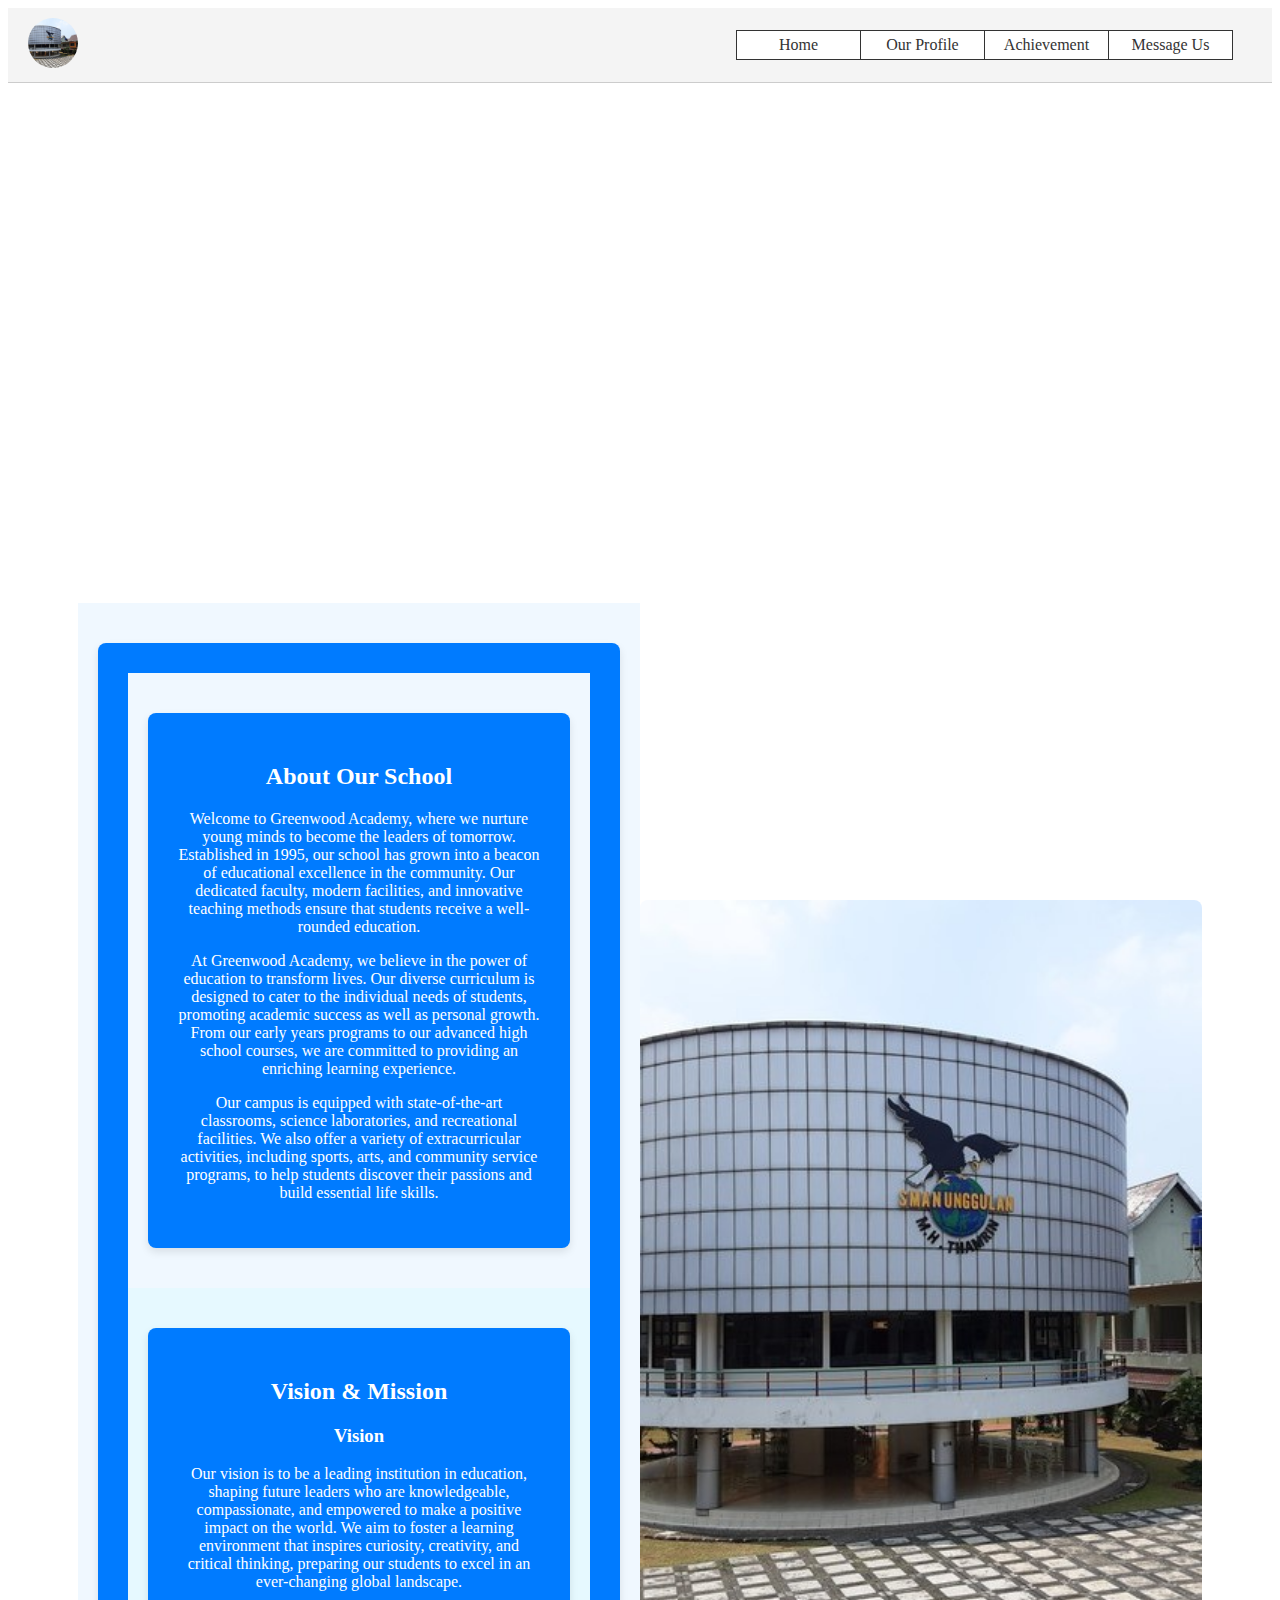
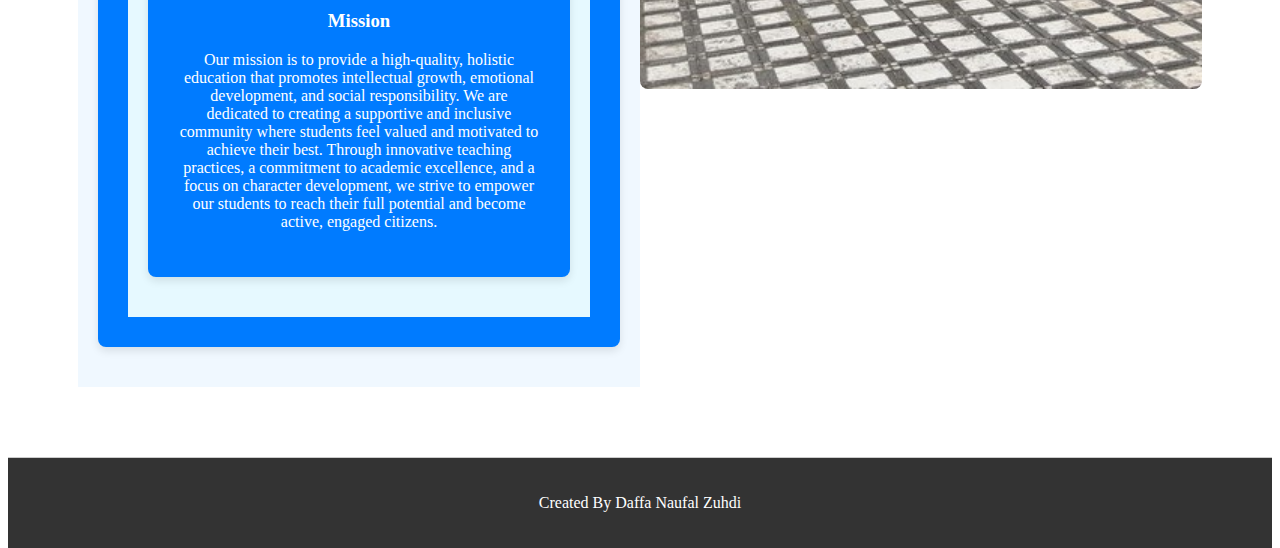
==== profile.html @ d4355536 "create index" ====
<!DOCTYPE html>
<html lang="en">
<head>
    <meta charset="UTF-8">
    <meta name="viewport" content="width=device-width, initial-scale=1.0">
    <title>Our Profile</title>
    <link rel="stylesheet" href="css/style.css">
</head>
<body>
    <header>
        <div class="logo">
            <img src="/assets/MHT.jpg" alt="Logo" width="50">
        </div>
        <nav>
            <ul>
                <li><a href="index.html">Home</a></li>
                <li><a href="profile.html">Our Profile</a></li>
                <li><a href="#">Achievement</a></li>
                <li><a href="#">Message Us</a></li>
            </ul>
        </nav>
    </header>

    <section class="banner">
        <div class="banner-image">
            <img src="/assets/MHT.jpg" alt="Banner Image" width="1366" height="300">
        </div>
    </section>

    <section class="profile-container">
        <div class="text-content">
            <section class="about">
                <div class="content-box">

    <section class="about">
        <div class="content-box">
        <h2>About Our School</h2>
        <p>Welcome to Greenwood Academy, where we nurture young minds to become the leaders of tomorrow. Established in 1995, our school has grown into a beacon of educational excellence in the community. Our dedicated faculty, modern facilities, and innovative teaching methods ensure that students receive a well-rounded education.</p>
        <p>At Greenwood Academy, we believe in the power of education to transform lives. Our diverse curriculum is designed to cater to the individual needs of students, promoting academic success as well as personal growth. From our early years programs to our advanced high school courses, we are committed to providing an enriching learning experience.</p>
        <p>Our campus is equipped with state-of-the-art classrooms, science laboratories, and recreational facilities. We also offer a variety of extracurricular activities, including sports, arts, and community service programs, to help students discover their passions and build essential life skills.</p>
    </section>
    

    <section class="vision-mission">
        <div class="content-box">
        <h2>Vision & Mission</h2>
        <h3>Vision</h3>
        <p>Our vision is to be a leading institution in education, shaping future leaders who are knowledgeable, compassionate, and empowered to make a positive impact on the world. We aim to foster a learning environment that inspires curiosity, creativity, and critical thinking, preparing our students to excel in an ever-changing global landscape.</p>
        <h3>Mission</h3>
        <p>Our mission is to provide a high-quality, holistic education that promotes intellectual growth, emotional development, and social responsibility. We are dedicated to creating a supportive and inclusive community where students feel valued and motivated to achieve their best. Through innovative teaching practices, a commitment to academic excellence, and a focus on character development, we strive to empower our students to reach their full potential and become active, engaged citizens.</p>
    </section>
    
</section>
</div>

<div class="image-content">
    <img src="/assets/MHT2.jpg" alt="School Image">
</div>
</section>

    <footer>
        <p>Created By Daffa Naufal Zuhdi</p>
    </footer>

    <script src="js/script.js"></script>
</body>
</html>
---- css/style.css ----
html {
    scroll-behavior: smooth; /* Enable smooth scrolling */
    margin: 0;    /* Remove default margin */
    padding: 0;   /* Remove default padding */
    width: 100%;  /* Ensure the content takes full width */
    height: 100%; /* Ensure the content takes full height */
}

header {
    background-color: #f4f4f4;
    padding: 10px 20px; /* Reduced padding */
    padding-right: 40px;
    display: flex;
    justify-content: space-between;
    align-items: center;
    border-bottom: 1px solid #ccc;
}


.logo img {
    width: 50px; /* Set width of the logo */
    height: 50px; /* Set height of the logo */
    border-radius: 50%; /* Make the logo circular */
    object-fit: cover; /* Ensure the image covers the circle */
}

nav ul {
    list-style: none;
    margin: 0;
    padding: 0;
    display: flex;
}

nav ul li {
    margin: 0; /* Remove margins between the list items */
}

nav ul li a {
    text-decoration: none;
    color: #333;
    background-color: #fff; /* Background color for the buttons */
    padding: 5px 10px;
    border: 1px solid #333; /* Thicker border */
    box-sizing: border-box; /* Include padding and border in the element's width */
    margin-right: -1px; /* Ensure buttons stick together */
    display: flex; /* Use Flexbox */
    justify-content: center; /* Center the text horizontally */
    align-items: center; /* Center the text vertically */
    width: 125px; /* Increased width for wider buttons */
}

nav ul li a:hover {
    background-color: #ddd; /* Optional: Change background on hover */
}




/* Responsive Design */
@media (max-width: 480px) {
    header {
        flex-direction: row; /* Keep items in a row on mobile */
        justify-content: space-between;
        padding: 10px; /* Reduce padding for smaller screens */
    }

    nav ul {
        flex-direction: row; /* Keep navigation items horizontal */
        justify-content: space-between; /* Spread items evenly */
        width: 100%; /* Ensure it takes full width */
    }

    nav ul li {
        margin-left: 10px; /* Reduce margin for smaller screens */
    }
}


nav ul li a {
    text-decoration: none;
    color: #333;
}

/* CSS for the welcome section */
.welcome {
    background-image: url(/assets/MHT.jpg); /* Replace with your image path */
    background-size: cover;
    background-position: center;
    height: 578px;
    color: white; /* Optional: to make text stand out */
    display: flex;
    flex-direction: column;
    justify-content: normal;
    align-items: normal;
    text-align: start;
    box-sizing: content-box;
    padding-left: 0px;
    padding-top: 30px;
    padding-right: 50%;
}

.welcome h1,
.welcome p {
    background-color: rgba(0, 0, 0, 0.65); /* Transparent black background */
    padding: 30px;
    border-radius: 0px;
    display: inline-block;
    margin: 0; /* Remove any margins to keep the box tight around text */
}


/* Add margins to the main content sections */
section {
    margin: 0;
    padding: 50px;
    box-sizing: border-box;
}

/* Ensure header and footer do not have extra margins */
header, footer {
    margin: 0;
}

/* Facilitation section */
.facilitation {
    padding: 50px 40px;
    background-color: #f9f9f9;
}

.facilities {
    display: flex;
    justify-content: flex-start;
    gap: 80px; /* Increase the gap between facilities */
    flex-wrap: wrap;
}

.facility {
    width: 150px;
    text-align: center;
    display: flex;
    flex-direction: column;
    align-items: center;
}

.facility .icon {
    width: 150px; /* Size of the circle */
    height: 150px; /* Size of the circle */
    border-radius: 50%; /* Make the image a circle */
    object-fit: cover; /* Ensure the image covers the circle */
    margin-bottom: 20px; /* Space between the circle and the text */
    border: 2px solid #333; /* Add a border to the circle */
}

.message-us {
    padding: 50px 20px;
}

.form-container {
    display: flex;
    justify-content: space-between;
    flex-wrap: wrap;
}

form {
    max-width: 600px;
    flex: 1;
    width: 100%;
    box-sizing: border-box;
}

form .form-group {
    display: flex;
    align-items: center;
    margin-bottom: 20px;
    flex-wrap: wrap;
}

form label {
    width: 150px;
    margin-right: 10px;
    flex-shrink: 0;
}

form input[type="text"],
form input[type="date"],
form textarea {
    flex: 1;
    padding: 10px;
    border: 1px solid #ccc;
    border-radius: 4px;
    width: 100%;
    box-sizing: border-box;
}

form input[type="radio"] {
    margin-right: 5px;
}

/* Radio group layout */
.radio-group {
    display: flex;
    flex-direction: row;
    gap: 20px;
    margin-top: 5px;
    flex-wrap: wrap; /* Allows wrapping if needed on smaller screens */
}

/* Ensure radio buttons and labels are aligned horizontally on all devices */
.radio-group label {
    display: flex;
    align-items: center;
    gap: 5px; /* Space between the radio button and the label text */
    margin-bottom: 0; /* Remove any bottom margin to keep them aligned */
}

/* Responsive Design */
@media (max-width: 480px) {
    .radio-group {
        justify-content: flex-start; /* Align to the left */
        gap: 10px; /* Reduce gap on smaller screens */
        width: 100%; /* Ensure it uses the full width of the container */
    }

    .radio-group label {
        flex: 1; /* Allow labels to take equal space */
        justify-content: flex-start; /* Align text and button to the left */
    }
}


form button {
    padding: 10px 20px;
    border: none;
    background-color: #333;
    color: #fff;
    cursor: pointer;
    border-radius: 4px;
    width: 100%;
    box-sizing: border-box;
}

.submitted-info {
    overflow-y: scroll; /* Enables vertical scrolling */
    word-wrap: break-word; /* Ensures long words break to the next line */
    max-height: 300px; /* Set a maximum height for the box */
    background-color: #f4f4f4;
    padding: 20px;
    border-radius: 4px;
    border: 1px solid #ccc;
    box-shadow: 0 0 10px rgba(0, 0, 0, 0.1);
    width: 100%; /* Ensure it takes full width within its maximum */
    max-width: 50%; /* Take up to half of the container width */
    box-sizing: border-box; /* Include padding and border in the width */
}

@media (max-width: 768px) {
    .message-us {
        flex-direction: column; /* Stack form and info box vertically on smaller screens */
        gap: 20px; /* Space between stacked items */
    }

    form, .submitted-info {
        max-width: 100%; /* Remove maximum width constraint on smaller screens */
    }
}

@media (max-width: 480px) {
    form, .submitted-info {
        max-width: 100%; /* Ensure both elements can take full width if necessary */
    }
}

/* Footer */
footer {
    text-align: center;
    padding: 20px;
    background-color: #333;
    color: #fff;
    border-top: 1px solid #ccc;
}

/* Responsive Design */
@media (max-width: 768px) {
    .facilities {
        flex-direction: column;
        align-items: flex-start;
        gap: 20px; /* Reduce the gap for smaller screens */
    }

    .form-container {
        flex-direction: column;
    }

    .submitted-info {
        margin-left: 0;
        margin-top: 20px;
        width: 100%;
    }
}

@media (max-width: 480px) {
    header {
        flex-direction: column;
        align-items: flex-start;
        padding: 10px; /* Reduce padding for smaller screens */
    }

    nav ul {
        flex-direction: column;
        width: 100%;
        align-items: flex-start;
    }

    nav ul li {
        margin-left: 0;
        margin-bottom: 10px;
    }

    .facility {
        width: 100%;
    }

    form label {
        width: 100%;
        margin-bottom: 5px;
    }

    .welcome {
        padding: 10px; /* Reduce padding for smaller screens */
    }

    form button {
        padding: 10px; /* Reduce padding for buttons on smaller screens */
    }

    .hero-image img, .banner-image img {
        width: 100%;
    }
}





.banner {
    background-image: url(/assets/AAA.jpg); /* Replace with the path to your image */
    background-size: cover;
    background-position: center;
    height: 450px; /* Match the height to your main page background image */
    display: flex;
    justify-content: center;
    align-items: center;
    text-align: center;
    color: white; /* Optional: Ensure text is visible over the background */
}

.banner-image img {
    display: none; /* Hide the placeholder image */
}



/* Common box styling */
.content-box {
    background-color: #007bff; /* Blue background for visibility */
    color: #fff; /* White text for contrast */
    padding: 30px;
    border-radius: 8px; /* Rounded corners */
    box-shadow: 0 4px 8px rgba(0, 0, 0, 0.1); /* Subtle shadow for depth */
    max-width: 800px;
    margin: 0 auto;
    text-align: center;
}

/* About Us Section */
.about {
    padding: 40px 20px;
    background-color: #f0f8ff; /* Light blue background for the section */
}

/* Vision & Mission Section */
.vision-mission {
    padding: 40px 20px;
    background-color: #e6f9ff; /* Lighter blue background for the section */
}

.vision-mission h2 {
    color: #ffffff; /* Darker blue for the section heading */
}

.vision-mission h3 {
    color: hsl(0, 0%, 100%); /* Even darker blue for subheadings */
}
/* Container for the text and image */
.profile-container {
    display: flex;
    align-items: stretch; /* Ensure both sections and image are the same height */
    margin: 20px;
}

/* Text content styling */
.text-content {
    flex: 1; /* Take up the left half */
    display: flex;
    flex-direction: column;
    gap: 20px; /* Space between sections */
    max-width: 50%; /* Ensure text content does not exceed half the width */
}

/* Style individual sections */
.about, .vision-mission {
    flex: 1;
}

.content-box {
    background-color: #007bff; /* Blue background for visibility */
    color: #fff; /* White text for contrast */
    padding: 30px;
    border-radius: 8px; /* Rounded corners */
    box-shadow: 0 4px 8px rgba(0, 0, 0, 0.1); /* Subtle shadow for depth */
    max-width: 100%; /* Ensure the box fits within the text-content container */
    text-align: center;
}

/* Image content styling */
.image-content {
    flex: 1; /* Take up the right half */
    display: flex;
    align-items: center;
    justify-content: center;
    max-width: 50%; /* Constrain to half the width of the page */
}

.image-content img {
    height: auto; /* Maintain aspect ratio */
    max-height: 100%; /* Constrain image height */
    width: 100%; /* Make image fill the container */
    border-radius: 8px; /* Match rounded corners of text boxes */
}
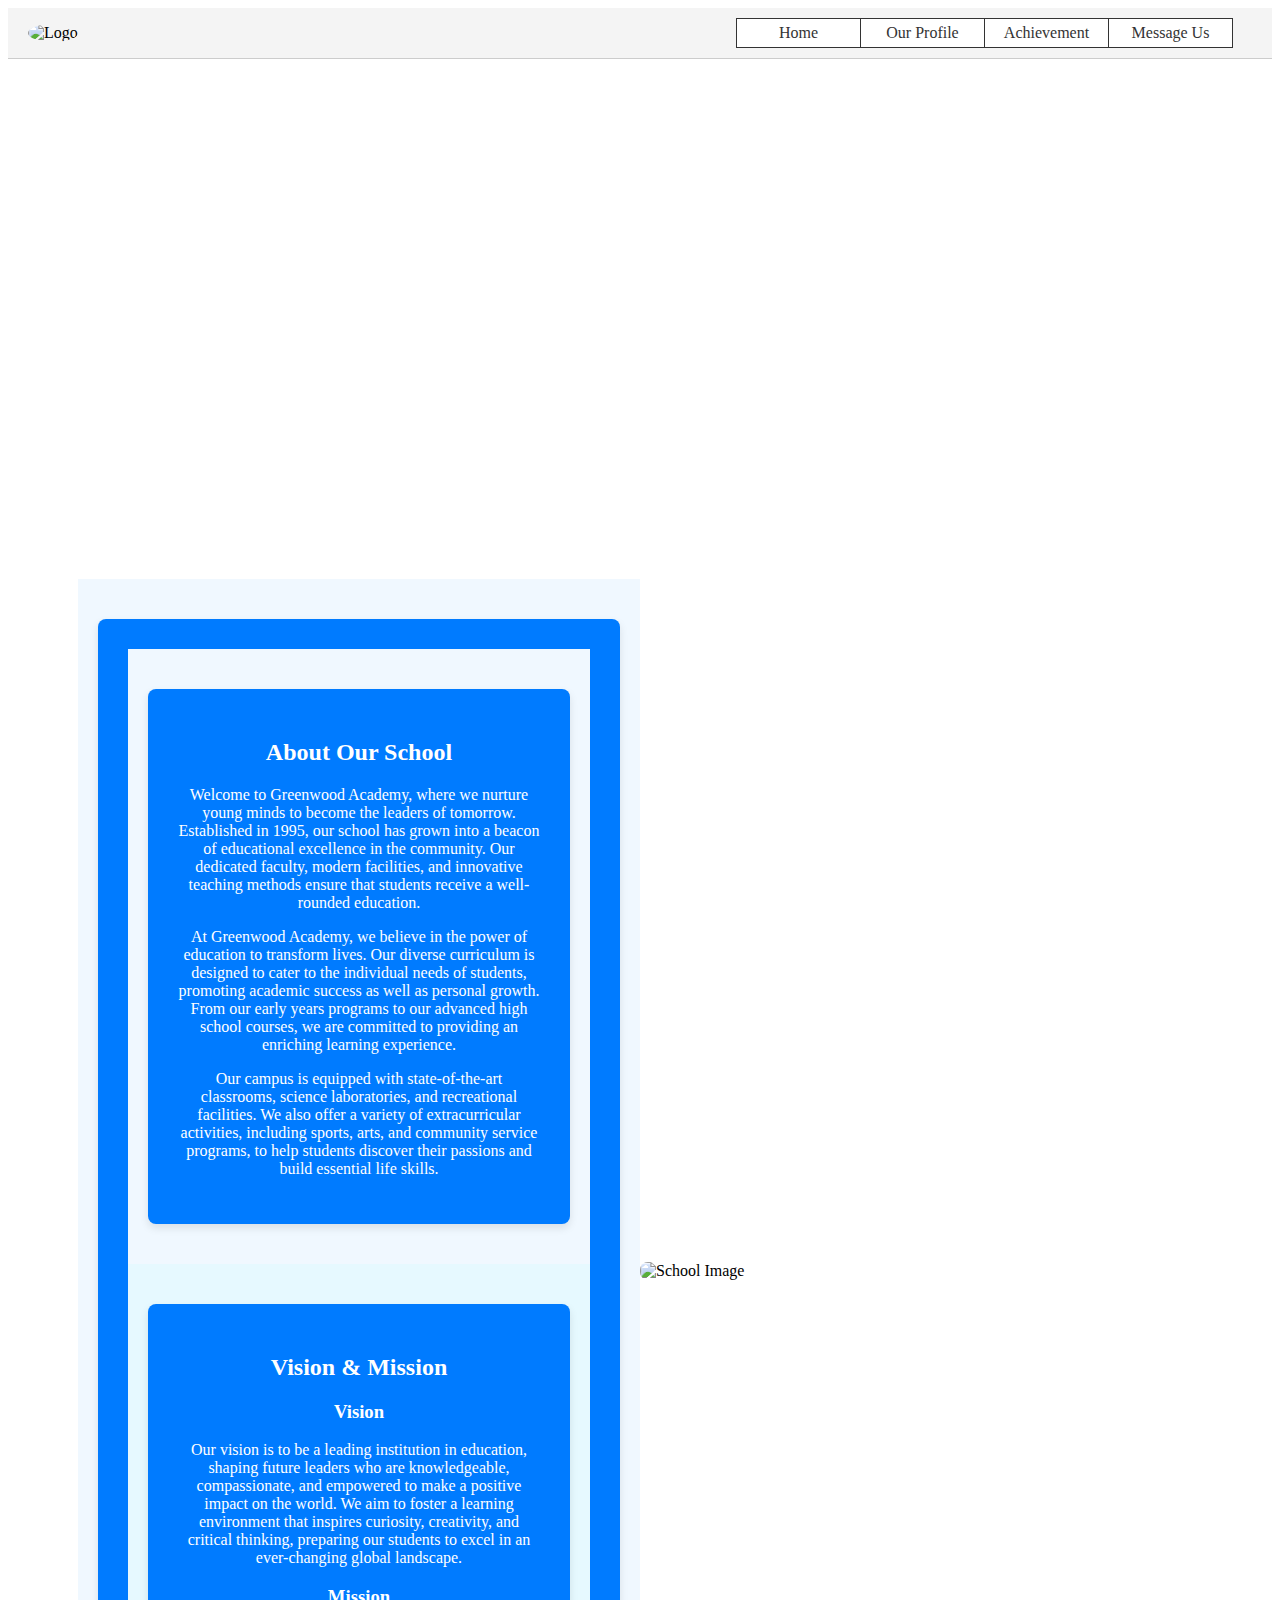
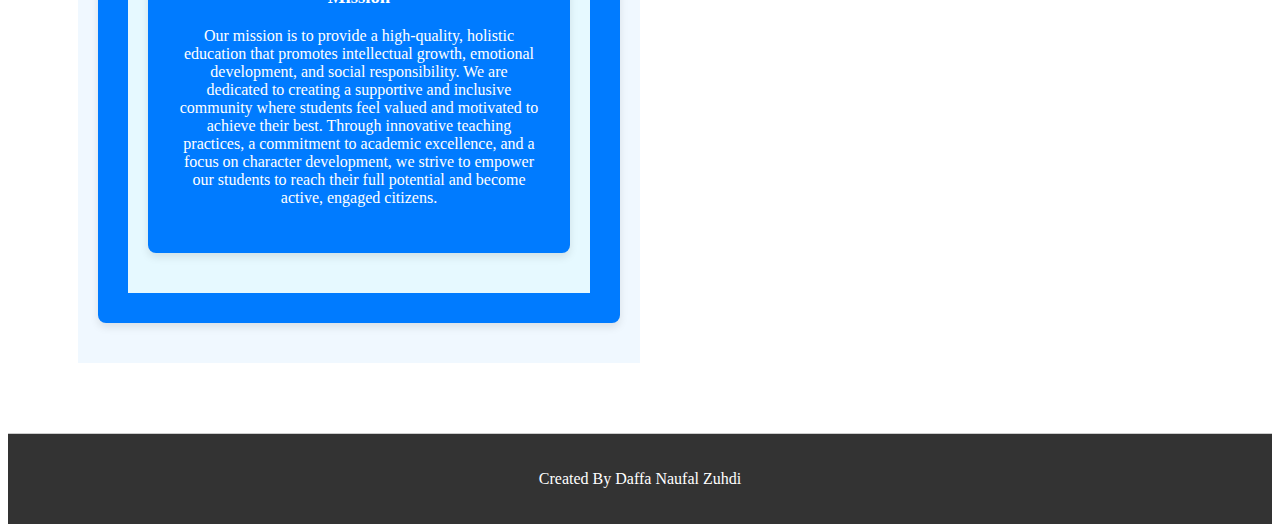
==== commit d711b1cc: "new" ====
--- a/profile.html
+++ b/profile.html
@@ -9,7 +9,7 @@
 <body>
     <header>
         <div class="logo">
-            <img src="/assets/MHT.jpg" alt="Logo" width="50">
+            <img src="assets/MHT.jpg" alt="Logo" width="50">
         </div>
         <nav>
             <ul>
@@ -21,16 +21,88 @@
         </nav>
     </header>
 
-    <section class="banner">
-        <div class="banner-image">
-            <img src="/assets/MHT.jpg" alt="Banner Image" width="1366" height="300">
-        </div>
+    <section class="banner" style="background-image: url('/assets/profile.jpg');">
     </section>
 
     <section class="profile-container">
         <div class="text-content">
             <section class="about">
                 <div class="content-box">
+
+<style>
+.content-box {
+    background-color: #007bff;
+    color: #fff;
+    padding: 30px;
+    border-radius: 8px;
+    box-shadow: 0 4px 8px rgba(0, 0, 0, 0.1);
+    max-width: 800px;
+    margin: 0 auto;
+    text-align: center;
+}
+
+.about {
+    padding: 40px 20px;
+    background-color: #f0f8ff;
+}
+
+.vision-mission {
+    padding: 40px 20px;
+    background-color: #e6f9ff;
+}
+
+.vision-mission h2 {
+    color: #ffffff;
+}
+
+.vision-mission h3 {
+    color: hsl(0, 0%, 100%);
+}
+
+.profile-container {
+    display: flex;
+    align-items: stretch;
+    margin: 20px;
+}
+
+.text-content {
+    flex: 1;
+    display: flex;
+    flex-direction: column;
+    gap: 20px;
+    max-width: 50%;
+}
+
+.about, .vision-mission {
+    flex: 1;
+}
+
+.content-box {
+    background-color: #007bff;
+    color: #fff;
+    padding: 30px;
+    border-radius: 8px;
+    box-shadow: 0 4px 8px rgba(0, 0, 0, 0.1);
+    max-width: 100%;
+    text-align: center;
+}
+
+.image-content {
+    flex: 1;
+    display: flex;
+    align-items: center;
+    justify-content: center;
+    max-width: 50%;
+}
+
+.image-content img {
+    height: auto; 
+    max-height: 100%;
+    width: 100%;
+    border-radius: 8px;
+}
+
+</style>
 
     <section class="about">
         <div class="content-box">
--- a/css/style.css
+++ b/css/style.css
@@ -1,16 +1,16 @@
-
+/*test*/
 
 html {
-    scroll-behavior: smooth; /* Enable smooth scrolling */
-    margin: 0;    /* Remove default margin */
-    padding: 0;   /* Remove default padding */
-    width: 100%;  /* Ensure the content takes full width */
-    height: 100%; /* Ensure the content takes full height */
+    scroll-behavior: smooth;
+    margin: 0;
+    padding: 0;
+    width: 100%;
+    height: 100%;
 }
 
 header {
     background-color: #f4f4f4;
-    padding: 10px 20px; /* Reduced padding */
+    padding: 10px 20px;
     padding-right: 40px;
     display: flex;
     justify-content: space-between;
@@ -20,11 +20,12 @@
 
 
 .logo img {
-    width: 50px; /* Set width of the logo */
-    height: 50px; /* Set height of the logo */
-    border-radius: 50%; /* Make the logo circular */
-    object-fit: cover; /* Ensure the image covers the circle */
-}
+    width: 50px;
+    height: 50px;
+    border-radius: 50%;
+    object-fit: cover;
+}
+
 
 nav ul {
     list-style: none;
@@ -34,46 +35,43 @@
 }
 
 nav ul li {
-    margin: 0; /* Remove margins between the list items */
+    margin: 0;
 }
 
 nav ul li a {
     text-decoration: none;
     color: #333;
-    background-color: #fff; /* Background color for the buttons */
+    background-color: #fff;
     padding: 5px 10px;
-    border: 1px solid #333; /* Thicker border */
-    box-sizing: border-box; /* Include padding and border in the element's width */
-    margin-right: -1px; /* Ensure buttons stick together */
-    display: flex; /* Use Flexbox */
-    justify-content: center; /* Center the text horizontally */
-    align-items: center; /* Center the text vertically */
-    width: 125px; /* Increased width for wider buttons */
+    border: 1px solid #333;
+    box-sizing: border-box;
+    margin-right: -1px;
+    display: flex;
+    justify-content: center;
+    align-items: center;
+    width: 125px;
 }
 
 nav ul li a:hover {
-    background-color: #ddd; /* Optional: Change background on hover */
-}
-
-
-
-
-/* Responsive Design */
+    background-color: #ddd;
+}
+
+
 @media (max-width: 480px) {
     header {
-        flex-direction: row; /* Keep items in a row on mobile */
+        flex-direction: row;
         justify-content: space-between;
-        padding: 10px; /* Reduce padding for smaller screens */
+        padding: 10px;
     }
 
     nav ul {
-        flex-direction: row; /* Keep navigation items horizontal */
-        justify-content: space-between; /* Spread items evenly */
-        width: 100%; /* Ensure it takes full width */
+        flex-direction: row;
+        justify-content: space-between;
+        width: 100%;
     }
 
     nav ul li {
-        margin-left: 10px; /* Reduce margin for smaller screens */
+        margin-left: 10px;
     }
 }
 
@@ -83,13 +81,11 @@
     color: #333;
 }
 
-/* CSS for the welcome section */
 .welcome {
-    background-image: url(/assets/MHT.jpg); /* Replace with your image path */
     background-size: cover;
     background-position: center;
     height: 578px;
-    color: white; /* Optional: to make text stand out */
+    color: white;
     display: flex;
     flex-direction: column;
     justify-content: normal;
@@ -101,29 +97,40 @@
     padding-right: 50%;
 }
 
+.banner {
+    background-size: cover;
+    background-position: center;
+    height: 450px;
+    color: white;
+    display: flex;
+    justify-content: center;
+    align-items: center;
+    text-align: center;
+}
+
+
 .welcome h1,
 .welcome p {
-    background-color: rgba(0, 0, 0, 0.65); /* Transparent black background */
+    background-color: rgba(0, 0, 0, 0.65);
     padding: 30px;
     border-radius: 0px;
     display: inline-block;
-    margin: 0; /* Remove any margins to keep the box tight around text */
-}
-
-
-/* Add margins to the main content sections */
+    margin: 0;
+}
+
+
 section {
     margin: 0;
     padding: 50px;
     box-sizing: border-box;
 }
 
-/* Ensure header and footer do not have extra margins */
 header, footer {
     margin: 0;
 }
 
-/* Facilitation section */
+
+
 .facilitation {
     padding: 50px 40px;
     background-color: #f9f9f9;
@@ -132,7 +139,7 @@
 .facilities {
     display: flex;
     justify-content: flex-start;
-    gap: 80px; /* Increase the gap between facilities */
+    gap: 80px;
     flex-wrap: wrap;
 }
 
@@ -145,12 +152,12 @@
 }
 
 .facility .icon {
-    width: 150px; /* Size of the circle */
-    height: 150px; /* Size of the circle */
-    border-radius: 50%; /* Make the image a circle */
-    object-fit: cover; /* Ensure the image covers the circle */
-    margin-bottom: 20px; /* Space between the circle and the text */
-    border: 2px solid #333; /* Add a border to the circle */
+    width: 150px;
+    height: 150px;
+    border-radius: 50%;
+    object-fit: cover;
+    margin-bottom: 20px;
+    border: 2px solid #333;
 }
 
 .message-us {
@@ -198,34 +205,31 @@
     margin-right: 5px;
 }
 
-/* Radio group layout */
 .radio-group {
     display: flex;
     flex-direction: row;
     gap: 20px;
     margin-top: 5px;
-    flex-wrap: wrap; /* Allows wrapping if needed on smaller screens */
-}
-
-/* Ensure radio buttons and labels are aligned horizontally on all devices */
+    flex-wrap: wrap;
+}
+
 .radio-group label {
     display: flex;
     align-items: center;
-    gap: 5px; /* Space between the radio button and the label text */
-    margin-bottom: 0; /* Remove any bottom margin to keep them aligned */
-}
-
-/* Responsive Design */
+    gap: 5px;
+    margin-bottom: 0;
+}
+
 @media (max-width: 480px) {
     .radio-group {
-        justify-content: flex-start; /* Align to the left */
-        gap: 10px; /* Reduce gap on smaller screens */
-        width: 100%; /* Ensure it uses the full width of the container */
+        justify-content: flex-start;
+        gap: 10px;
+        width: 100%;
     }
 
     .radio-group label {
-        flex: 1; /* Allow labels to take equal space */
-        justify-content: flex-start; /* Align text and button to the left */
+        flex: 1;
+        justify-content: flex-start;
     }
 }
 
@@ -242,37 +246,37 @@
 }
 
 .submitted-info {
-    overflow-y: scroll; /* Enables vertical scrolling */
-    word-wrap: break-word; /* Ensures long words break to the next line */
-    max-height: 300px; /* Set a maximum height for the box */
+    overflow-y: scroll;
+    word-wrap: break-word;
+    max-height: 300px;
     background-color: #f4f4f4;
     padding: 20px;
     border-radius: 4px;
     border: 1px solid #ccc;
     box-shadow: 0 0 10px rgba(0, 0, 0, 0.1);
-    width: 100%; /* Ensure it takes full width within its maximum */
-    max-width: 50%; /* Take up to half of the container width */
-    box-sizing: border-box; /* Include padding and border in the width */
+    width: 100%;
+    max-width: 50%;
+    box-sizing: border-box;
 }
 
 @media (max-width: 768px) {
     .message-us {
-        flex-direction: column; /* Stack form and info box vertically on smaller screens */
-        gap: 20px; /* Space between stacked items */
+        flex-direction: column;
+        gap: 20px;
     }
 
     form, .submitted-info {
-        max-width: 100%; /* Remove maximum width constraint on smaller screens */
+        max-width: 100%;
     }
 }
 
 @media (max-width: 480px) {
     form, .submitted-info {
-        max-width: 100%; /* Ensure both elements can take full width if necessary */
-    }
-}
-
-/* Footer */
+        max-width: 100%;
+    }
+}
+
+
 footer {
     text-align: center;
     padding: 20px;
@@ -281,12 +285,12 @@
     border-top: 1px solid #ccc;
 }
 
-/* Responsive Design */
+
 @media (max-width: 768px) {
     .facilities {
         flex-direction: column;
         align-items: flex-start;
-        gap: 20px; /* Reduce the gap for smaller screens */
+        gap: 20px;
     }
 
     .form-container {
@@ -298,144 +302,4 @@
         margin-top: 20px;
         width: 100%;
     }
-}
-
-@media (max-width: 480px) {
-    header {
-        flex-direction: column;
-        align-items: flex-start;
-        padding: 10px; /* Reduce padding for smaller screens */
-    }
-
-    nav ul {
-        flex-direction: column;
-        width: 100%;
-        align-items: flex-start;
-    }
-
-    nav ul li {
-        margin-left: 0;
-        margin-bottom: 10px;
-    }
-
-    .facility {
-        width: 100%;
-    }
-
-    form label {
-        width: 100%;
-        margin-bottom: 5px;
-    }
-
-    .welcome {
-        padding: 10px; /* Reduce padding for smaller screens */
-    }
-
-    form button {
-        padding: 10px; /* Reduce padding for buttons on smaller screens */
-    }
-
-    .hero-image img, .banner-image img {
-        width: 100%;
-    }
-}
-
-
-
-
-
-.banner {
-    background-image: url(/assets/AAA.jpg); /* Replace with the path to your image */
-    background-size: cover;
-    background-position: center;
-    height: 450px; /* Match the height to your main page background image */
-    display: flex;
-    justify-content: center;
-    align-items: center;
-    text-align: center;
-    color: white; /* Optional: Ensure text is visible over the background */
-}
-
-.banner-image img {
-    display: none; /* Hide the placeholder image */
-}
-
-
-
-/* Common box styling */
-.content-box {
-    background-color: #007bff; /* Blue background for visibility */
-    color: #fff; /* White text for contrast */
-    padding: 30px;
-    border-radius: 8px; /* Rounded corners */
-    box-shadow: 0 4px 8px rgba(0, 0, 0, 0.1); /* Subtle shadow for depth */
-    max-width: 800px;
-    margin: 0 auto;
-    text-align: center;
-}
-
-/* About Us Section */
-.about {
-    padding: 40px 20px;
-    background-color: #f0f8ff; /* Light blue background for the section */
-}
-
-/* Vision & Mission Section */
-.vision-mission {
-    padding: 40px 20px;
-    background-color: #e6f9ff; /* Lighter blue background for the section */
-}
-
-.vision-mission h2 {
-    color: #ffffff; /* Darker blue for the section heading */
-}
-
-.vision-mission h3 {
-    color: hsl(0, 0%, 100%); /* Even darker blue for subheadings */
-}
-/* Container for the text and image */
-.profile-container {
-    display: flex;
-    align-items: stretch; /* Ensure both sections and image are the same height */
-    margin: 20px;
-}
-
-/* Text content styling */
-.text-content {
-    flex: 1; /* Take up the left half */
-    display: flex;
-    flex-direction: column;
-    gap: 20px; /* Space between sections */
-    max-width: 50%; /* Ensure text content does not exceed half the width */
-}
-
-/* Style individual sections */
-.about, .vision-mission {
-    flex: 1;
-}
-
-.content-box {
-    background-color: #007bff; /* Blue background for visibility */
-    color: #fff; /* White text for contrast */
-    padding: 30px;
-    border-radius: 8px; /* Rounded corners */
-    box-shadow: 0 4px 8px rgba(0, 0, 0, 0.1); /* Subtle shadow for depth */
-    max-width: 100%; /* Ensure the box fits within the text-content container */
-    text-align: center;
-}
-
-/* Image content styling */
-.image-content {
-    flex: 1; /* Take up the right half */
-    display: flex;
-    align-items: center;
-    justify-content: center;
-    max-width: 50%; /* Constrain to half the width of the page */
-}
-
-.image-content img {
-    height: auto; /* Maintain aspect ratio */
-    max-height: 100%; /* Constrain image height */
-    width: 100%; /* Make image fill the container */
-    border-radius: 8px; /* Match rounded corners of text boxes */
-}
+}